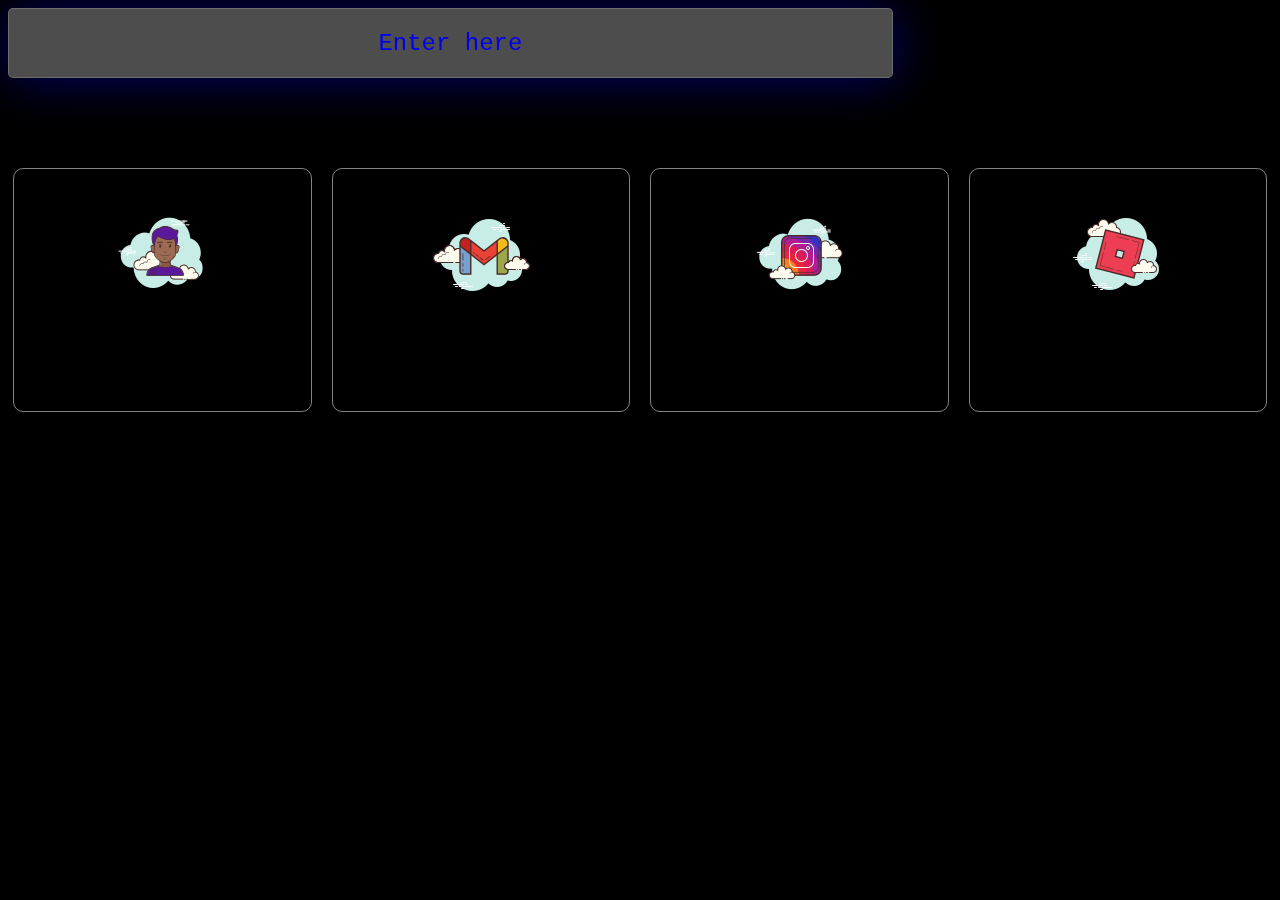
==== childe/index.html @ 921cc991 "Update index.html" ====
<!DOCTYPE html>
<html lang="en">
<head>
    <meta charset="UTF-8">
    <meta http-equiv="X-UA-Compatible" content="IE=edge">
    <meta name="viewport" content="width=device-width, initial-scale=1.0">
    <title>Document</title>
    <link href="https://fonts.googleapis.com/icon?family=Material+Icons+Round"rel="stylesheet">
</head>
<body>
    <style>
    *{
        text-decoration: none;
    }
body{
   /*background-image: url(img/purpleocean.gif);*/
 background-color: black;
    background-repeat: no-repeat;
    background-size: cover;
}
button {
    padding-top: 8px;
    padding-bottom: 8px;
    padding-left: 16px;
    padding-right: 16px;
    color:#ddbbff;
    size: cover;
    width: 70%;
    height: 70px;
    font-size: 24px;
    background: rgba( 255, 255, 255, 0.3 );
    box-shadow: 2px 2px 48px rgba(0, 0, 255, 0.4);
    backdrop-filter: blur( 4px );
    -webkit-backdrop-filter: blur( 4px );
    border-radius: 5px;
    border: 1px solid rgba( 255, 255, 255, 0.18 );
    position: relative;
    align-self: center;
    justify-content: center;
    font-family: 'Courier New', Courier, monospace;
}
button>a:active{
    color: black;
}
button:hover{
    color:black;
    background:rgba( 221, 187, 255, 0.5 ); ;
    font-size: 26px;
    transform:translateY(-10px) scale(1.5) translateZ(010x);
    transition: 2.5s;
}
button:active{
    transform : translateY(5px);
    box-shadow: 1px 1px 24px rgba( 0, 0, 225, 0.4 );
    color:black;
}
.card {
  box-shadow: 0 4px 8px 0 rgba(0,0,0,0.2);
  transition: 0.3s;
  width: 40%;
  border-radius: 5px;
  padding-top: 10px;
  align-self: center;
}

.card:hover {
  box-shadow: 0 8px 16px 0 rgba(0,0,0,0.2);
  background-color: #ddbbff;
  transform: translateY(-5px) scale(1.005) translateZ(0);
  box-shadow: 0 24px 36px rgba(0,0,0,0.11);

}

.column {
  float: left;
  width: 25%;
  padding: 0 10px;
}

/* Remove extra left and right margins, due to padding */
.row {display: flex;/*sasss*/
margin: 0 -5px;}

/* Clear floats after the columns */
.row:after {
  content: "";
  display: table;
  clear: both;
}

/* Responsive columns */
@media screen and (max-width: 480px) {
  .column {
    width: 100%;
    display: block;
    margin-bottom: 20px;
  }
}

/* Style the counter cards */
.zaOne {
  box-shadow: 0 4px 8px 0 rgba(0, 0%, 0%, 0.2);
  border-radius: 10px;
  padding: 16px;
  text-align: center;
  background: rgba( 255, 187, 238, 0 );
  backdrop-filter: blur( 10px );
  -webkit-backdrop-filter: blur( 10px );
  border-radius: 10px;
  border: 1px solid rgba( 255, 255, 255, 0.5 );
}
.zaOne:hover {
  background-color: #ffbbee;
  box-shadow: 5px 5px rgba(255, 187, 238, 0.5),
              10px 10px rgba(255, 187, 238, 0.4),
              15px 15px rgba(255, 187, 238, 0.3),
              20px 20px rgba(255, 187, 238, 0.2),
              25px 25px rgba(255, 187, 238, 0.1);
  transform:translateY(-20px) scale(1.005) translateZ(0);
  transition: 1.5s;

}

.zaTwo {
  box-shadow: 0 4px 8px 0 rgba(0, 0, 0, 0.2);
  border-radius: 10px;
  padding: 16px;
  text-align: center;
  background: rgba( 255, 187, 238, 0 );
  backdrop-filter: blur( 10px );
  -webkit-backdrop-filter: blur( 10px );
  border-radius: 10px;
  border: 1px solid rgba( 255, 255, 255, 0.5 );
}
.zaTwo:hover {
  background-color: #bbffee;
  box-shadow:  5px 5px rgba(187, 255, 238, 0.5),
               10px 10px rgba(187, 255, 238, 0.4),
               15px 15px rgba(187, 255, 238, 0.3),
               20px 20px rgba(187, 255, 238, 0.2),
               25px 25px rgba(187, 255, 238, 0.1)
              ;
  transform:translateY(-20px) scale(1.005) translateZ(0);
  transition: 1.5s;

}
.zaThree {
  box-shadow: 0 4px 8px 0 rgba(0, 0, 0, 0.2);
  border-radius: 10px;
  padding: 16px;
  text-align: center;
  background: rgba( 255, 187, 238, 0 );
  backdrop-filter: blur( 10px );
  -webkit-backdrop-filter: blur( 10px );
  border-radius: 10px;
  border: 1px solid rgba( 255, 255, 255, 0.5 );
  
}

.zaThree:hover{
  background:  radial-gradient(circle at 30% 107%, #fdf497 0%, #fdf497 5%, #fd5949 45%,#d6249f 60%,#285AEB 90%);
  transform:translateY(-20px) scale(1.005) translateZ(0);
  opacity: 1;
  transition: 1.5s;
  box-shadow: 5px 5px  rgba(253, 244, 151, 0.5), 
              10px 10px  rgba(253, 244, 151, 0.4), 
              15px 15px  rgba(253, 89, 73, 0.3),
              20px 20px  rgba(214, 36, 159, 0.2 ), 
              25px 25px rgba( 40, 90, 235, 0.1 );
 
  
  
 
}
.zaFour {
  box-shadow: 0 4px 8px 0 rgba(0, 0, 0, 0.2);
  border-radius: 10px;
  padding: 16px;
  text-align: center;
  background: rgba( 255, 187, 238, 0 );
  backdrop-filter: blur( 10px );
  -webkit-backdrop-filter: blur( 10px );
  border-radius: 10px;
  border: 1px solid rgba( 255, 255, 255, 0.5 );
}
.zaFour:hover {
  background-color: #ff6961;
  box-shadow: 5px 5px rgba( 255, 105, 97, 0.5 ),
              10px 10px rgba( 255, 105, 97, 0.4 ),
              15px 15px rgba( 255, 105, 97, 0.3 ),
              20px 20px rgba( 255, 105, 97, 0.2 ),
              25px 25px rgba( 255, 105, 97, 0.1 )
              ;
  transform:translateY(-20px) scale(1.005) translateZ(0);
  transition: 1.5s;

  
}
.musics{
  display: none;
}
    </style>
    <button id="king">
        <a href="a.html">
            Enter here
        </a>
        </button>
        <br>

    </br>
        <br>
        <br> 
        </br>
        </br>

        <div class="row">
            <div class="column">
              <div class="zaOne">
                <h3><img src="icon/user.png"/></img></h3>
                <p>Say HI</p>
                <p>Some text</p>
              </div>
            </div>
          
            <div class="column">
              <div class="zaTwo">
                <h3><img src="icon/gmail.png"/></img></h3>
                <p>Email me</p>
                <p>Some text</p>
              </div>
            </div>
            
            <div class="column">
              <div class="zaThree">
                <h3><img src="icon/instagram.png"/></img></h3>
                <p>Follow me</p>
                <p>Some text</p>
              </div>
            </div>
            
            <div class="column">
              <div class="zaFour">
                <h3><img src="icon/roblox.png"/></img></h3>
                <p>Friend Me</p>
                <p>Some text</p>
              </div>
            </div>
          </div>
       
   
        
      <embed src="mus/nottheking.mp3" loop="true" autostart="true" width="2" height="0">
        
</body>
</html>
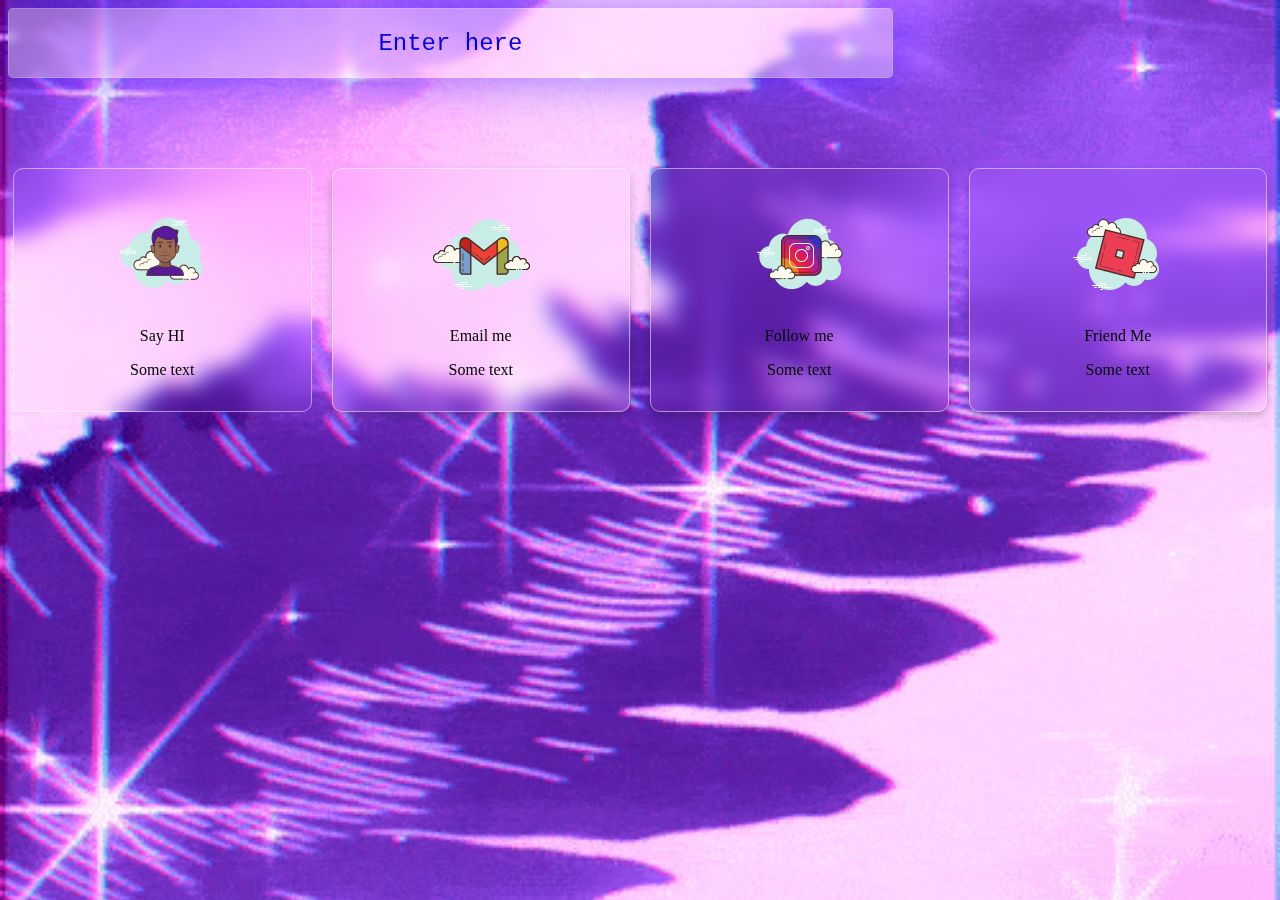
==== commit f31ef112: "fonts" ====
--- a/childe/index.html
+++ b/childe/index.html
@@ -13,7 +13,7 @@
         text-decoration: none;
     }
 body{
-   /*background-image: url(img/purpleocean.gif);*/
+   background-image: url(img/purpleocean.gif);
  background-color: black;
     background-repeat: no-repeat;
     background-size: cover;
@@ -249,7 +249,7 @@
        
    
         
-      <embed src="mus/nottheking.mp3" loop="true" autostart="true" width="2" height="0">
+      <embed src="mus/00.mp3" loop="true" autostart="true" width="2" height="0">
         
 </body>
 </html>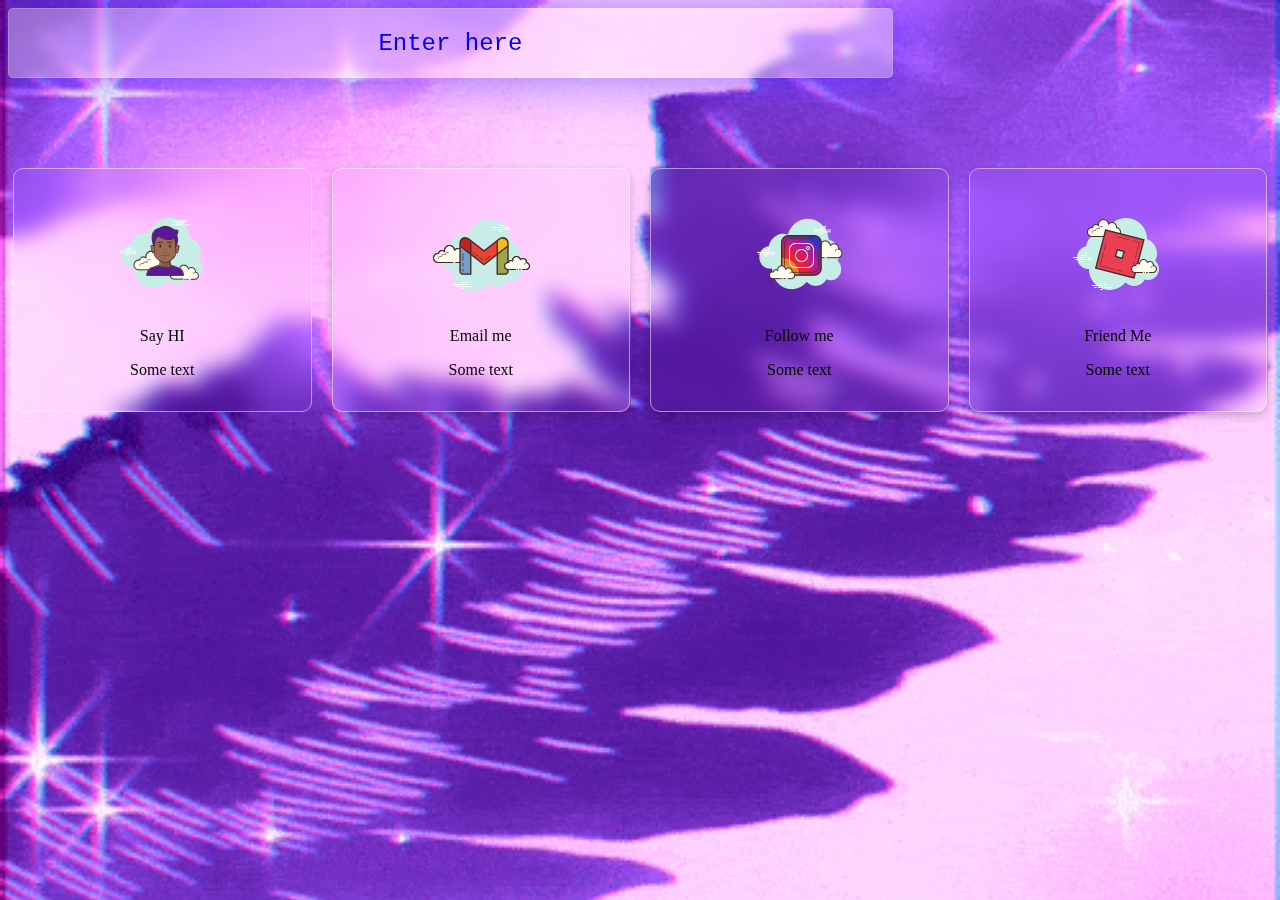
==== commit 3596dca9: "fontset" ====
--- a/childe/index.html
+++ b/childe/index.html
@@ -12,7 +12,44 @@
     *{
         text-decoration: none;
     }
-body{
+
+    @font-face{
+  font-family: 'Ailerons';
+  src: url(font/Ailerons.ttf);
+}
+@font-face {
+  font-family: 'Avayx';
+  src: url(font/Avayx.ttf);
+}
+@font-face {
+  font-family: 'BrownSugar';
+  src: url(font/BrownSugar.ttf);
+}
+@font-face {
+font-family: 'Cerlions';
+src: url(font/Cerlions-Regular.ttf);
+}
+@font-face {
+  font-family: 'CiberG';
+  src: url(font/CiberGotica.ttf);
+}
+@font-face {
+font-family:'Foundation' ;
+src: url(font/FoundationTitles.ttf);
+}
+@font-face {
+font-family: 'Mhiora';
+src: url(font/Mhiora.ttf);
+}
+@font-face {
+  font-family: 'Roadstone';
+  src: url(font/Roadstone.ttf);
+}
+@font-face {
+  font-family: 'Ryujin';
+  src: url(font/RyujinAttack.ttf);
+}
+    body{
    background-image: url(img/purpleocean.gif);
  background-color: black;
     background-repeat: no-repeat;
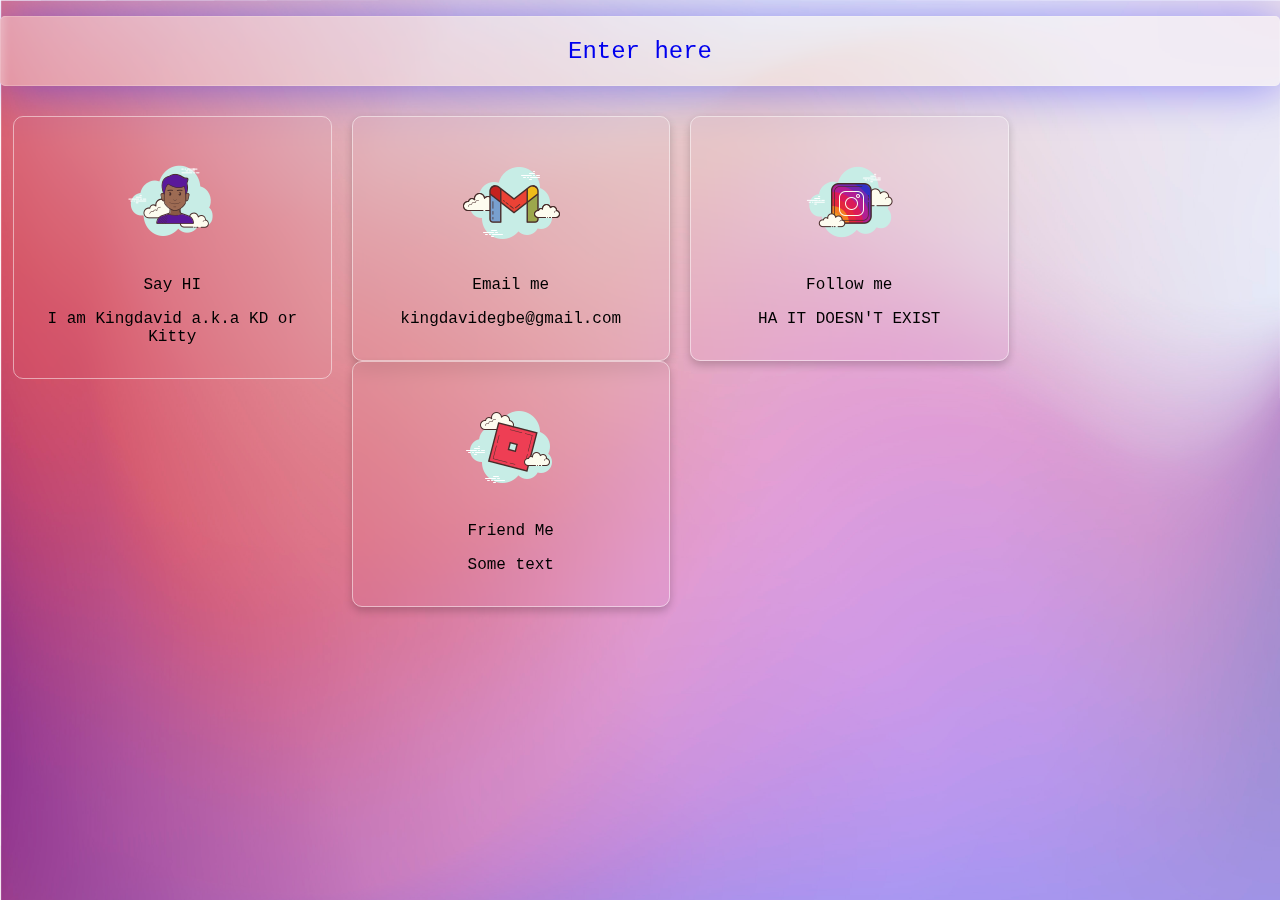
==== commit 23eb619e: "c" ====
--- a/childe/index.html
+++ b/childe/index.html
@@ -5,238 +5,11 @@
     <meta http-equiv="X-UA-Compatible" content="IE=edge">
     <meta name="viewport" content="width=device-width, initial-scale=1.0">
     <title>Document</title>
-    <link href="https://fonts.googleapis.com/icon?family=Material+Icons+Round"rel="stylesheet">
+   <link href="https://fonts.googleapis.com/icon?family=Material+Icons+Round"rel="stylesheet">
+   <link rel="stylesheet" href="index.css">
 </head>
 <body>
-    <style>
-    *{
-        text-decoration: none;
-    }
-
-    @font-face{
-  font-family: 'Ailerons';
-  src: url(font/Ailerons.ttf);
-}
-@font-face {
-  font-family: 'Avayx';
-  src: url(font/Avayx.ttf);
-}
-@font-face {
-  font-family: 'BrownSugar';
-  src: url(font/BrownSugar.ttf);
-}
-@font-face {
-font-family: 'Cerlions';
-src: url(font/Cerlions-Regular.ttf);
-}
-@font-face {
-  font-family: 'CiberG';
-  src: url(font/CiberGotica.ttf);
-}
-@font-face {
-font-family:'Foundation' ;
-src: url(font/FoundationTitles.ttf);
-}
-@font-face {
-font-family: 'Mhiora';
-src: url(font/Mhiora.ttf);
-}
-@font-face {
-  font-family: 'Roadstone';
-  src: url(font/Roadstone.ttf);
-}
-@font-face {
-  font-family: 'Ryujin';
-  src: url(font/RyujinAttack.ttf);
-}
-    body{
-   background-image: url(img/purpleocean.gif);
- background-color: black;
-    background-repeat: no-repeat;
-    background-size: cover;
-}
-button {
-    padding-top: 8px;
-    padding-bottom: 8px;
-    padding-left: 16px;
-    padding-right: 16px;
-    color:#ddbbff;
-    size: cover;
-    width: 70%;
-    height: 70px;
-    font-size: 24px;
-    background: rgba( 255, 255, 255, 0.3 );
-    box-shadow: 2px 2px 48px rgba(0, 0, 255, 0.4);
-    backdrop-filter: blur( 4px );
-    -webkit-backdrop-filter: blur( 4px );
-    border-radius: 5px;
-    border: 1px solid rgba( 255, 255, 255, 0.18 );
-    position: relative;
-    align-self: center;
-    justify-content: center;
-    font-family: 'Courier New', Courier, monospace;
-}
-button>a:active{
-    color: black;
-}
-button:hover{
-    color:black;
-    background:rgba( 221, 187, 255, 0.5 ); ;
-    font-size: 26px;
-    transform:translateY(-10px) scale(1.5) translateZ(010x);
-    transition: 2.5s;
-}
-button:active{
-    transform : translateY(5px);
-    box-shadow: 1px 1px 24px rgba( 0, 0, 225, 0.4 );
-    color:black;
-}
-.card {
-  box-shadow: 0 4px 8px 0 rgba(0,0,0,0.2);
-  transition: 0.3s;
-  width: 40%;
-  border-radius: 5px;
-  padding-top: 10px;
-  align-self: center;
-}
-
-.card:hover {
-  box-shadow: 0 8px 16px 0 rgba(0,0,0,0.2);
-  background-color: #ddbbff;
-  transform: translateY(-5px) scale(1.005) translateZ(0);
-  box-shadow: 0 24px 36px rgba(0,0,0,0.11);
-
-}
-
-.column {
-  float: left;
-  width: 25%;
-  padding: 0 10px;
-}
-
-/* Remove extra left and right margins, due to padding */
-.row {display: flex;/*sasss*/
-margin: 0 -5px;}
-
-/* Clear floats after the columns */
-.row:after {
-  content: "";
-  display: table;
-  clear: both;
-}
-
-/* Responsive columns */
-@media screen and (max-width: 480px) {
-  .column {
-    width: 100%;
-    display: block;
-    margin-bottom: 20px;
-  }
-}
-
-/* Style the counter cards */
-.zaOne {
-  box-shadow: 0 4px 8px 0 rgba(0, 0%, 0%, 0.2);
-  border-radius: 10px;
-  padding: 16px;
-  text-align: center;
-  background: rgba( 255, 187, 238, 0 );
-  backdrop-filter: blur( 10px );
-  -webkit-backdrop-filter: blur( 10px );
-  border-radius: 10px;
-  border: 1px solid rgba( 255, 255, 255, 0.5 );
-}
-.zaOne:hover {
-  background-color: #ffbbee;
-  box-shadow: 5px 5px rgba(255, 187, 238, 0.5),
-              10px 10px rgba(255, 187, 238, 0.4),
-              15px 15px rgba(255, 187, 238, 0.3),
-              20px 20px rgba(255, 187, 238, 0.2),
-              25px 25px rgba(255, 187, 238, 0.1);
-  transform:translateY(-20px) scale(1.005) translateZ(0);
-  transition: 1.5s;
-
-}
-
-.zaTwo {
-  box-shadow: 0 4px 8px 0 rgba(0, 0, 0, 0.2);
-  border-radius: 10px;
-  padding: 16px;
-  text-align: center;
-  background: rgba( 255, 187, 238, 0 );
-  backdrop-filter: blur( 10px );
-  -webkit-backdrop-filter: blur( 10px );
-  border-radius: 10px;
-  border: 1px solid rgba( 255, 255, 255, 0.5 );
-}
-.zaTwo:hover {
-  background-color: #bbffee;
-  box-shadow:  5px 5px rgba(187, 255, 238, 0.5),
-               10px 10px rgba(187, 255, 238, 0.4),
-               15px 15px rgba(187, 255, 238, 0.3),
-               20px 20px rgba(187, 255, 238, 0.2),
-               25px 25px rgba(187, 255, 238, 0.1)
-              ;
-  transform:translateY(-20px) scale(1.005) translateZ(0);
-  transition: 1.5s;
-
-}
-.zaThree {
-  box-shadow: 0 4px 8px 0 rgba(0, 0, 0, 0.2);
-  border-radius: 10px;
-  padding: 16px;
-  text-align: center;
-  background: rgba( 255, 187, 238, 0 );
-  backdrop-filter: blur( 10px );
-  -webkit-backdrop-filter: blur( 10px );
-  border-radius: 10px;
-  border: 1px solid rgba( 255, 255, 255, 0.5 );
-  
-}
-
-.zaThree:hover{
-  background:  radial-gradient(circle at 30% 107%, #fdf497 0%, #fdf497 5%, #fd5949 45%,#d6249f 60%,#285AEB 90%);
-  transform:translateY(-20px) scale(1.005) translateZ(0);
-  opacity: 1;
-  transition: 1.5s;
-  box-shadow: 5px 5px  rgba(253, 244, 151, 0.5), 
-              10px 10px  rgba(253, 244, 151, 0.4), 
-              15px 15px  rgba(253, 89, 73, 0.3),
-              20px 20px  rgba(214, 36, 159, 0.2 ), 
-              25px 25px rgba( 40, 90, 235, 0.1 );
- 
-  
-  
- 
-}
-.zaFour {
-  box-shadow: 0 4px 8px 0 rgba(0, 0, 0, 0.2);
-  border-radius: 10px;
-  padding: 16px;
-  text-align: center;
-  background: rgba( 255, 187, 238, 0 );
-  backdrop-filter: blur( 10px );
-  -webkit-backdrop-filter: blur( 10px );
-  border-radius: 10px;
-  border: 1px solid rgba( 255, 255, 255, 0.5 );
-}
-.zaFour:hover {
-  background-color: #ff6961;
-  box-shadow: 5px 5px rgba( 255, 105, 97, 0.5 ),
-              10px 10px rgba( 255, 105, 97, 0.4 ),
-              15px 15px rgba( 255, 105, 97, 0.3 ),
-              20px 20px rgba( 255, 105, 97, 0.2 ),
-              25px 25px rgba( 255, 105, 97, 0.1 )
-              ;
-  transform:translateY(-20px) scale(1.005) translateZ(0);
-  transition: 1.5s;
-
-  
-}
-.musics{
-  display: none;
-}
-    </style>
+    
     <button id="king">
         <a href="a.html">
             Enter here
@@ -255,7 +28,7 @@
               <div class="zaOne">
                 <h3><img src="icon/user.png"/></img></h3>
                 <p>Say HI</p>
-                <p>Some text</p>
+                <p>I am Kingdavid a.k.a KD or Kitty</p>
               </div>
             </div>
           
@@ -263,7 +36,7 @@
               <div class="zaTwo">
                 <h3><img src="icon/gmail.png"/></img></h3>
                 <p>Email me</p>
-                <p>Some text</p>
+                <p>kingdavidegbe@gmail.com</p>
               </div>
             </div>
             
@@ -271,7 +44,7 @@
               <div class="zaThree">
                 <h3><img src="icon/instagram.png"/></img></h3>
                 <p>Follow me</p>
-                <p>Some text</p>
+                <p>HA IT DOESN'T EXIST</p>
               </div>
             </div>
             
--- a/childe/index.css
+++ b/childe/index.css
@@ -0,0 +1,253 @@
+
+*{
+    text-decoration: none;
+}
+
+@font-face{
+font-family: 'Ailerons';
+src: url(font/Ailerons.ttf);
+}
+@font-face{
+font-family: 'Angel';
+src: url(font/AngelRhapsody.ttf);
+}
+@font-face {
+font-family: 'Avayx';
+src: url(font/Avayx.ttf);
+}
+@font-face {
+font-family: 'BrownSugar';
+src: url(font/BrownSugar.ttf);
+}
+@font-face {
+font-family: 'Cerlions';
+src: url(font/Cerlions-Regular.ttf);
+}
+@font-face{
+font-family: 'Christmas';
+src: url(font/ChristmasReign.ttf);
+}
+@font-face{
+font-family: 'ChristmasP';
+src: url(font/ChristmasReignP.ttf);
+}
+@font-face {
+font-family: 'CiberG';
+src: url(font/CiberGotica.ttf);
+}
+@font-face{
+font-family: 'Ailerons';
+src: url(font/Ailerons.ttf);
+}
+@font-face {
+font-family:'Euljiro' ;
+src: url(font/EULJIRO.ttf);
+}
+@font-face{
+font-family: 'MagnificChaos';
+src: url(font/MagnificChaos.ttf);
+}
+@font-face{
+font-family: 'HugMeTight';
+src: url(font/MfHugMeTight.ttf);
+}
+@font-face {
+font-family: 'Mhiora';
+src: url(font/Mhiora.ttf);
+}
+@font-face {
+font-family: 'Roadstone';
+src: url(font/Roadstone.ttf);
+}
+@font-face {
+font-family: 'Ryujin';
+src: url(font/RyujinAttack.ttf);
+}
+body{
+background-image: url(img/Wisteria.jpg);
+background-color: black;
+background-repeat: no-repeat;
+background-size: cover;
+}
+button {
+margin-top: 16px;
+padding-top: 8px;
+padding-bottom: 8px;
+padding-left: 16px;
+padding-right: 16px;
+color:#ddbbff;
+size: cover;
+height: 70px;
+font-size: 24px;
+background: rgba( 255, 255, 255, 0.3 );
+box-shadow: 2px 2px 48px rgba(0, 0, 255, 0.4);
+backdrop-filter: blur( 4px );
+-webkit-backdrop-filter: blur( 4px );
+border-radius: 5px;
+border: 1px solid rgba( 255, 255, 255, 0.18 );
+position: absolute;
+left: 0;
+top: 0%;
+width: 100%;
+text-align: center;
+font-family: 'Courier New', Courier, monospace;
+}
+button>a:active{
+color: black;
+}
+button:hover{
+color:black;
+background:rgba( 221, 187, 255, 0.5 ); ;
+font-size: 26px;
+transform:translateY(-10px) scale(1.5) translateZ(010x);
+transition: 2.5s;
+}
+button:active{
+transform : translateY(5px);
+box-shadow: 1px 1px 24px rgba( 0, 0, 225, 0.4 );
+color:black;
+}
+.card {
+box-shadow: 0 4px 8px 0 rgba(0,0,0,0.2);
+transition: 0.3s;
+width: 40%;
+border-radius: 5px;
+padding-top: 10px;
+align-self: center;
+font-family: 'Courier New';
+}
+
+.card:hover {
+box-shadow: 0 8px 16px 0 rgba(0,0,0,0.2);
+background-color: #ddbbff;
+transform: translateY(-5px) scale(1.005) translateZ(0);
+box-shadow: 0 24px 36px rgba(0,0,0,0.11);
+
+}
+
+.column {
+    float: left;
+    width: 25%;
+    padding: 0 10px;
+  }
+  
+  /* Remove extra left and right margins, due to padding */
+  .row {margin: 0 -5px;}
+  
+  /* Clear floats after the columns */
+  .row:after {
+    content: "";
+    display: table;
+    clear: both;
+  }
+
+/* Responsive columns */
+@media screen and (max-width: 480px) {
+.column {
+width: 100%;
+display: block;
+margin-bottom: 20px;
+}
+}
+
+/* Style the counter cards */
+.zaOne {
+box-shadow: 0 4px 8px 0 rgba(0, 0%, 0%, 0.2);
+border-radius: 10px;
+padding: 16px;
+text-align: center;
+background: rgba( 255, 187, 238, 0 );
+backdrop-filter: blur( 10px );
+-webkit-backdrop-filter: blur( 10px );
+border-radius: 10px;
+border: 1px solid rgba( 255, 255, 255, 0.5 );
+font-family: 'Courier New';
+}
+.zaOne:hover {
+background-color: #ffbbee;
+box-shadow: 5px 5px rgba(255, 187, 238, 0.5),
+          10px 10px rgba(255, 187, 238, 0.4),
+          15px 15px rgba(255, 187, 238, 0.3),
+          20px 20px rgba(255, 187, 238, 0.2),
+          25px 25px rgba(255, 187, 238, 0.1);
+transform:translateY(-20px) scale(1.005) translateZ(0);
+transition: 1.5s;
+
+}
+
+.zaTwo {
+box-shadow: 0 4px 8px 0 rgba(0, 0, 0, 0.2);
+border-radius: 10px;
+padding: 16px;
+text-align: center;
+background: rgba( 255, 187, 238, 0 );
+backdrop-filter: blur( 10px );
+-webkit-backdrop-filter: blur( 10px );
+border-radius: 10px;
+border: 1px solid rgba( 255, 255, 255, 0.5 );
+font-family: 'Courier New';
+}
+.zaTwo:hover {
+background-color: #bbffee;
+box-shadow:  5px 5px rgba(187, 255, 238, 0.5),
+           10px 10px rgba(187, 255, 238, 0.4),
+           15px 15px rgba(187, 255, 238, 0.3),
+           20px 20px rgba(187, 255, 238, 0.2),
+           25px 25px rgba(187, 255, 238, 0.1)
+          ;
+transform:translateY(-20px) scale(1.005) translateZ(0);
+transition: 1.5s;
+
+}
+.zaThree {
+box-shadow: 0 4px 8px 0 rgba(0, 0, 0, 0.2);
+border-radius: 10px;
+padding: 16px;
+text-align: center;
+background: rgba( 255, 187, 238, 0 );
+backdrop-filter: blur( 10px );
+-webkit-backdrop-filter: blur( 10px );
+border-radius: 10px;
+border: 1px solid rgba( 255, 255, 255, 0.5 );
+font-family: 'Courier New';
+}
+
+.zaThree:hover{
+background:  radial-gradient(circle at 30% 107%, #fdf497 0%, #fdf497 5%, #fd5949 45%,#d6249f 60%,#285AEB 90%);
+transform:translateY(-20px) scale(1.005) translateZ(0);
+opacity: 1;
+transition: 1.5s;
+box-shadow: 5px 5px  rgba(253, 244, 151, 0.5), 
+          10px 10px  rgba(253, 244, 151, 0.4), 
+          15px 15px  rgba(253, 89, 73, 0.3),
+          20px 20px  rgba(214, 36, 159, 0.2 ), 
+          25px 25px rgba( 40, 90, 235, 0.1 );
+}
+.zaFour {
+box-shadow: 0 4px 8px 0 rgba(0, 0, 0, 0.2);
+border-radius: 10px;
+padding: 16px;
+text-align: center;
+background: rgba( 255, 187, 238, 0 );
+backdrop-filter: blur( 10px );
+-webkit-backdrop-filter: blur( 10px );
+border-radius: 10px;
+border: 1px solid rgba( 255, 255, 255, 0.5 );
+font-family: 'Courier New';
+}
+.zaFour:hover {
+background-color: #ff6961;
+box-shadow: 5px 5px rgba( 255, 105, 97, 0.5 ),
+          10px 10px rgba( 255, 105, 97, 0.4 ),
+          15px 15px rgba( 255, 105, 97, 0.3 ),
+          20px 20px rgba( 255, 105, 97, 0.2 ),
+          25px 25px rgba( 255, 105, 97, 0.1 )
+          ;
+transform:translateY(-20px) scale(1.005) translateZ(0);
+transition: 1.5s;
+
+
+}
+.musics{
+display: none;
+}
